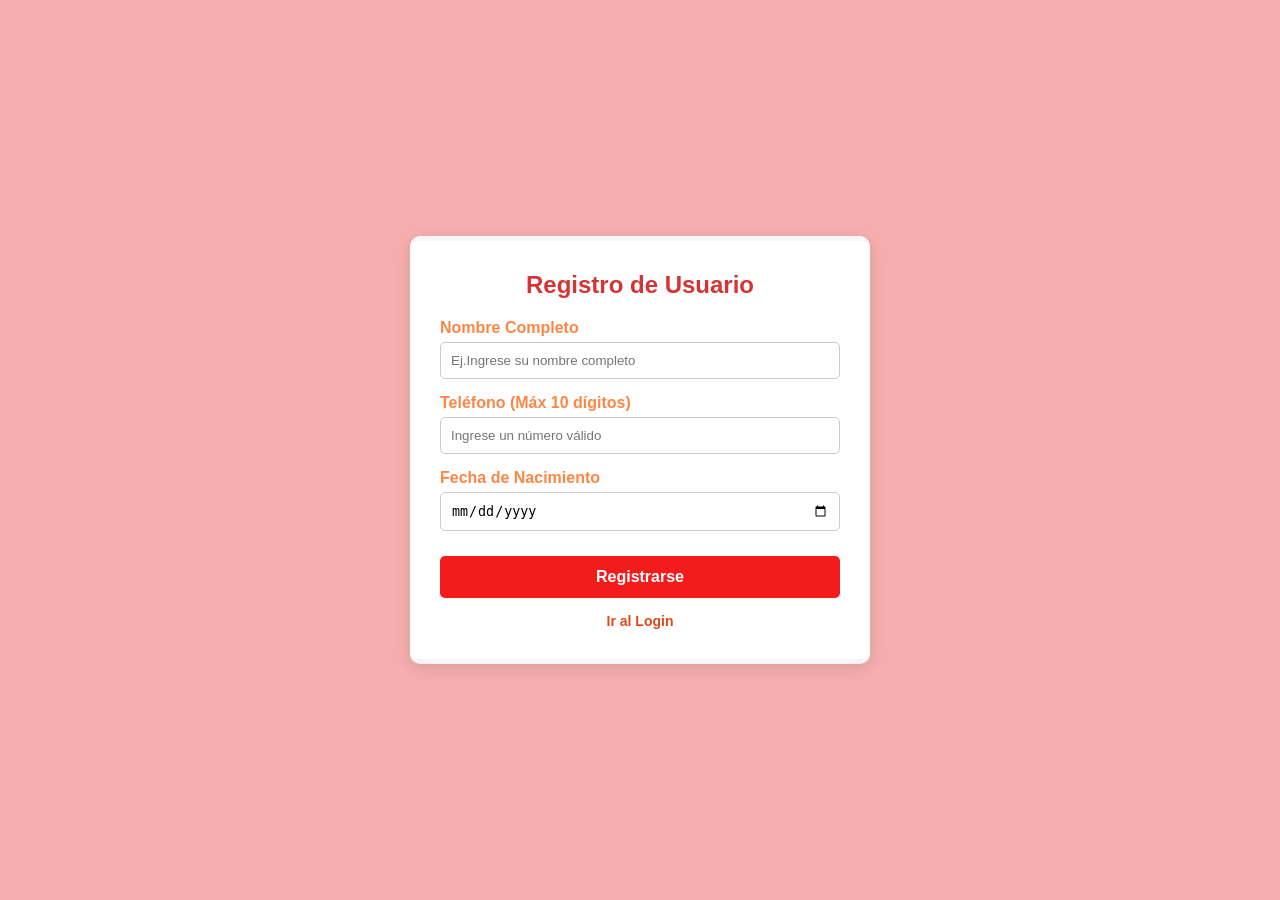
==== indexx.html @ bb985f5b "Guardar nuevos cambios" ====
<!DOCTYPE html>
<html lang="es">
<head>
    <meta charset="UTF-8">
    <meta name="viewport" content="width=device-width, initial-scale=1.0">
    <title>Registro</title>
    <link rel="stylesheet" href="css/stylees.css">
    <link rel="icon" type="image/png" href="img/image.png">
</head>
<body>
    <div class="container">
        <h2>Registro de Usuario</h2>
        <form id="registroForm">
            <div class="form-group">
                <label for="nombre">Nombre Completo</label>
                <input type="text" id="nombre" placeholder="Ej.Ingrese su nombre completo">
                <div id="errorNombre" class="error-msg">Solo debe contener letras.</div>
            </div>
            
            <div class="form-group">
                <label for="telefono">Teléfono (Máx 10 dígitos)</label>
                <input type="text" id="telefono" placeholder="Ingrese un número válido">
                <div id="errorTelefono" class="error-msg">Debe tener un maximo de 10 digitos.</div>
            </div>

            <div class="form-group">
                <label for="fechaNacimiento">Fecha de Nacimiento</label>
                <input type="date" id="fechaNacimiento">
                <div id="errorFecha" class="error-msg">Debe ser mayor de edad para poder registrarse.</div>
            </div>

            <button type="submit">Registrarse</button>
        </form>
        <div class="links">
            <a href="loginn.html">Ir al Login</a>
        </div>
    </div>

    <!-- Modal -->
    <div id="miModal" class="modal">
        <div class="modal-content">
            <span class="close" id="closeModal">&times;</span>
            <h3 id="modalTitulo">Registro Exitoso</h3>
            <p id="modalMensaje"></p>
        </div>
    </div>

    <!-- Carga de librería JS -->
    <script src="js/utileria.js"></script>
    <script>
        document.getElementById('registroForm').addEventListener('submit', function(e) {
            e.preventDefault();
            
            // Obtener y limpiar valores
            const nombre = limpiarTexto(document.getElementById('nombre').value);
            const telefono = document.getElementById('telefono').value;
            const fecha = document.getElementById('fechaNacimiento').value;

            // Elementos de error
            const errNombre = document.getElementById('errorNombre');
            const errTelefono = document.getElementById('errorTelefono');
            const errFecha = document.getElementById('errorFecha');

            let esValido = true;

            // Validaciones con la librería utileria.js
            if (!soloLetras(nombre)) { 
                errNombre.style.display = 'block'; 
                esValido = false; 
            } else { 
                errNombre.style.display = 'none'; 
            }

            if (!validarLongitud(telefono, 10)) { 
                errTelefono.style.display = 'block'; 
                esValido = false; 
            } else { 
                errTelefono.style.display = 'none'; 
            }

            if (!fecha || !esMayorDeEdad(fecha)) { 
                errFecha.style.display = 'block'; 
                esValido = false; 
            } else { 
                errFecha.style.display = 'none'; 
            }

            if (esValido) {
                const edad = calcularEdad(fecha);
                const telFormateado = formatearTelefonoMX(telefono);
                
                // Mostrar resultados en la Modal
                document.getElementById('modalMensaje').innerHTML = 
                    `Hola <strong>${nombre}</strong>.<br><br>
                    Tienes <strong>${edad} años</strong> (Eres mayor de edad).<br><br>
                    Teléfono guardado: ${telFormateado}`;
                
                document.getElementById('miModal').style.display = 'block';
            }
        });

        // Cerrar Modal
        document.getElementById('closeModal').onclick = function() {
            document.getElementById('miModal').style.display = 'none';
        }
    </script>
</body>
</html>
---- css/stylees.css ----
body {
    font-family: 'Segoe UI', Tahoma, Geneva, Verdana, sans-serif;
    background-color: #f5adad;
    display: flex;
    justify-content: center;
    align-items: center;
    min-height: 100vh;
    margin: 0;
}

.container {
    background: white;
    padding: 30px;
    border-radius: 10px;
    box-shadow: 0 4px 15px rgba(0, 0, 0, 0.1);
    width: 100%;
    max-width: 400px;
    border-top: 5px solid #f5f7f9;
    border-bottom: 5px solid #f7f5f6;
}

h2 { 
    margin-top: 0; 
    color: #d53434; 
    text-align: center; 
}

.form-group { margin-bottom: 15px; }

label { 
    display: block; 
    margin-bottom: 5px; 
    color: #fd8645; 
    font-weight: bold; 
}

input {
    width: 100%;
    padding: 10px;
    border: 1px solid #ccc;
    border-radius: 5px;
    box-sizing: border-box;
    transition: all 0.3s ease;
}

input:focus {
    outline: none;
    border-color: #EDBB00; 
    box-shadow: 0 0 5px rgba(237, 187, 0, 0.5);
}

button {
    width: 100%;
    padding: 12px;
    background-color: #f31b1b; 
    color: white;
    border: none;
    border-radius: 5px;
    font-size: 16px;
    font-weight: bold;
    cursor: pointer;
    margin-top: 10px;
    transition: background-color 0.3s ease;
}

button:hover { 
    background-color: #A50044; 
}

.error-msg { 
    color: #A50044; 
    font-size: 13px; 
    display: none; 
    margin-top: 5px; 
    font-weight: bold;
}

.links { 
    text-align: center; 
    margin-top: 15px; 
    font-size: 14px; 
}

.links a {
    color: #df481a;
    text-decoration: none;
    font-weight: bold;
}

.links a:hover {
    color: #dc1568;
}

.modal {
    display: none; 
    position: fixed; 
    z-index: 10; 
    left: 0; top: 0; 
    width: 100%; height: 100%; 
    background-color: rgba(0, 30, 60, 0.6); 
}

.modal-content {
    background-color: white;
    margin: 20% auto;
    padding: 30px;
    border-radius: 10px;
    width: 80%;
    max-width: 300px;
    text-align: center;
    position: relative;
    border-top: 5px solid #004D98;
    border-bottom: 5px solid #A50044;
}

.close {
    position: absolute;
    top: 10px; right: 15px;
    font-size: 24px; font-weight: bold;
    cursor: pointer; color: #888;
    transition: color 0.3s;
}

.close:hover { 
    color: #A50044; 
}
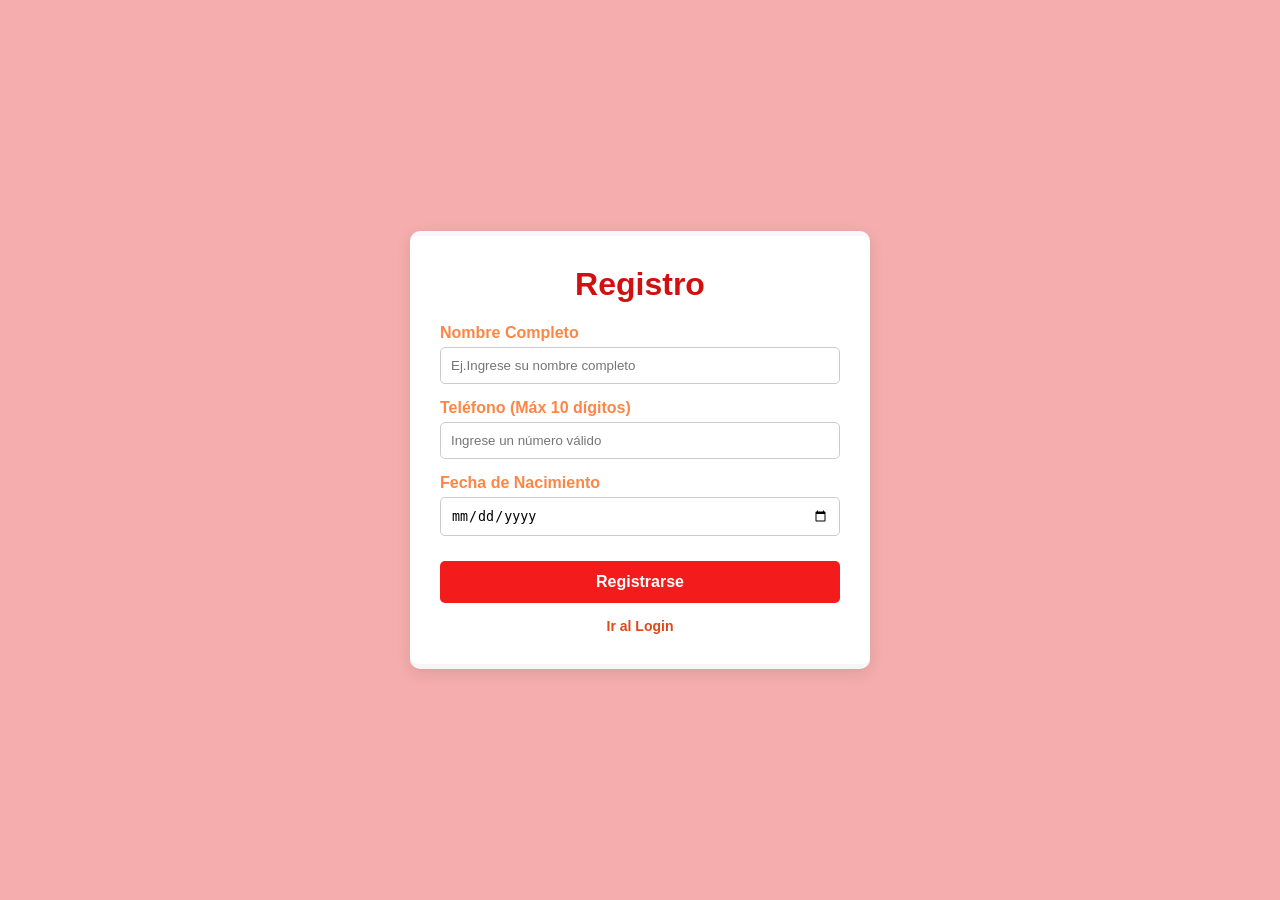
==== commit 7b5e9b40: "Guardar nuevos cambios" ====
--- a/indexx.html
+++ b/indexx.html
@@ -9,7 +9,7 @@
 </head>
 <body>
     <div class="container">
-        <h2>Registro de Usuario</h2>
+        <h1>Registro </h1>
         <form id="registroForm">
             <div class="form-group">
                 <label for="nombre">Nombre Completo</label>
@@ -46,7 +46,7 @@
     </div>
 
     <!-- Carga de librería JS -->
-    <script src="js/utileria.js"></script>
+    <script src="js/utilleria.js"></script>
     <script>
         document.getElementById('registroForm').addEventListener('submit', function(e) {
             e.preventDefault();
--- a/css/stylees.css
+++ b/css/stylees.css
@@ -19,9 +19,9 @@
     border-bottom: 5px solid #f7f5f6;
 }
 
-h2 { 
+ h1 { 
     margin-top: 0; 
-    color: #d53434; 
+    color: #d21010; 
     text-align: center; 
 }
 
